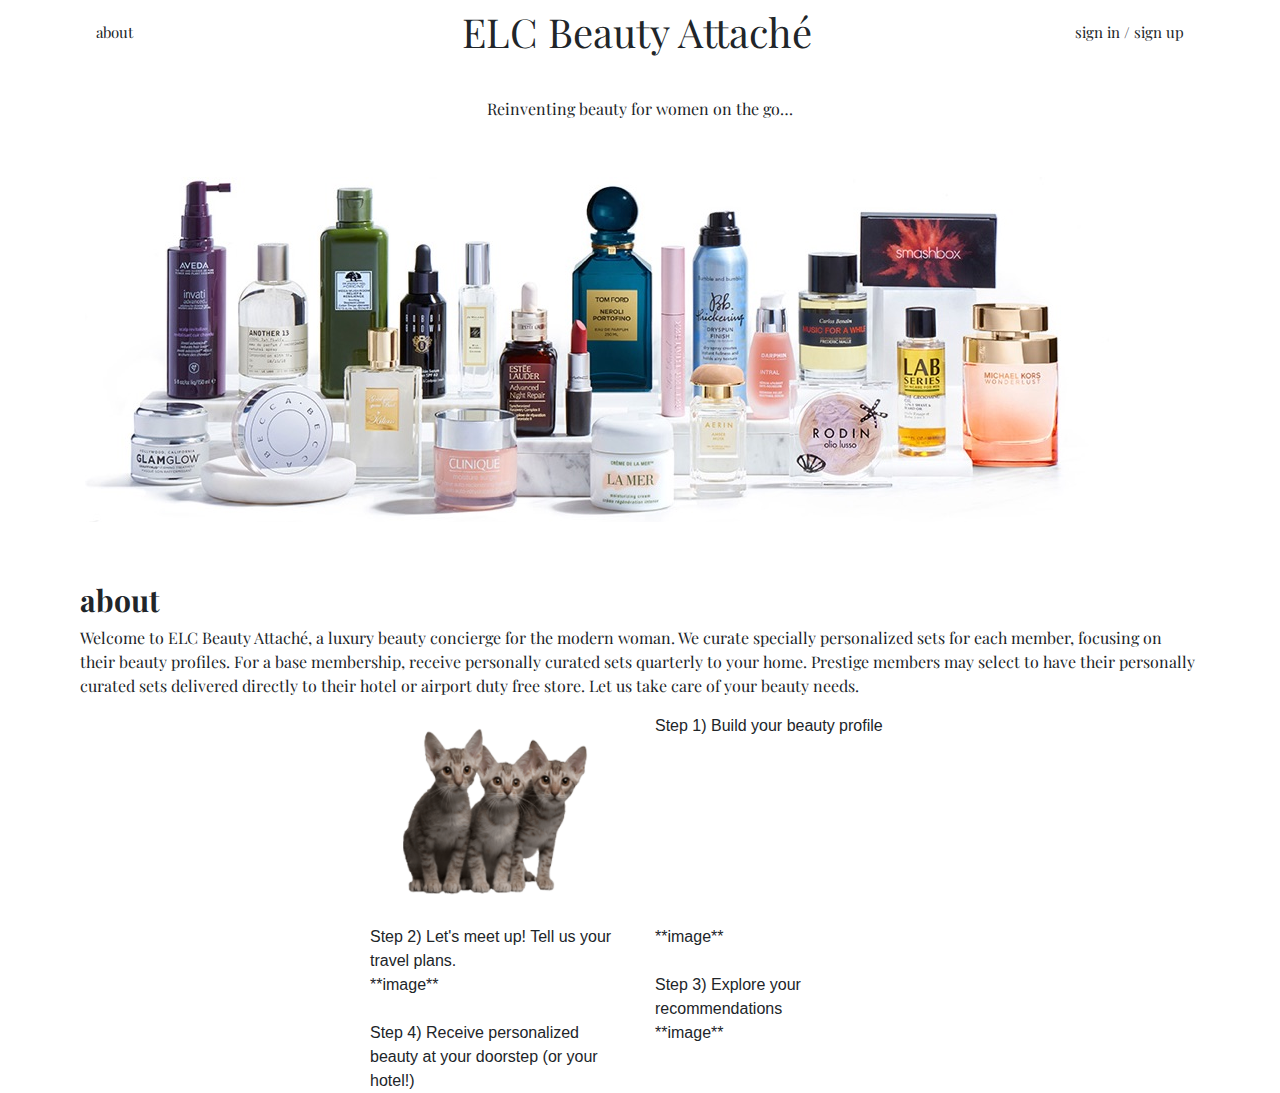
==== index.html @ 8c1aeeaa "added steps to landing page" ====
<!doctype html>
<html lang="en">
  <head>
    <!-- Required meta tags -->
    <meta charset="utf-8">
    <meta name="viewport" content="width=device-width, initial-scale=1, shrink-to-fit=no">

    <!-- Bootstrap CSS -->
    <link rel="stylesheet" href="https://maxcdn.bootstrapcdn.com/bootstrap/4.0.0/css/bootstrap.min.css" integrity="sha384-Gn5384xqQ1aoWXA+058RXPxPg6fy4IWvTNh0E263XmFcJlSAwiGgFAW/dAiS6JXm" crossorigin="anonymous">

        <!-- Custom styles for this template -->
    <link href="css/style.css" rel="stylesheet">

    <link href="https://fonts.googleapis.com/css?family=Playfair+Display:400,400i,700,700i,900,900i" rel="stylesheet">

    <title>ELC Beauty Attaché</title>

  </head>

  <body>        
    
    <div class="navbar">
      <div class = "item1"> <h5> about</h5> </div>
      <div class = "item2"> <h1> ELC Beauty Attaché </h1> </div>
      <div class = "item3"> <h5> sign in / sign up </h5> </div>
    </div>  

    <div class = "welcome">
      <p> Reinventing beauty for women on the go… </p>
    </div>

    <div class = "container">
      <img id = "landing_image" src = "images/landing.jpeg">
    </div>

    <div class = "about">
      <h1> about </h1>
      <p> Welcome to ELC Beauty Attaché, a luxury beauty concierge for the modern woman. We curate specially personalized
        sets for each member, focusing on their beauty profiles. For a base membership, receive personally curated sets
        quarterly to your home. Prestige members may select to have their personally curated sets delivered directly to their
        hotel or airport duty free store.

        Let us take care of your beauty needs. </p>
    </div>

    <div class="container">
      <div class="row justify-content-md-center">
        <div class="col-md-3 steps">
          <img src = "images/cats.png">
        </div>
        <div class="col-md-3">
          Step 1) Build your beauty profile
        </div>
      </div>
      <div class="row justify-content-md-center">
        <div class="col-md-3">
          Step 2) Let's meet up! Tell us your travel plans. 
          <!-- <img src = "images/cats.png"> -->
        </div>
        <div class="col-md-3">
          **image**
        </div>
      </div>
      <div class="row justify-content-md-center">
        <div class="col-md-3">
          **image**
          <!-- <img src = "images/cats.png"> -->
        </div>
        <div class="col-md-3">
          Step 3) Explore your recommendations 
        </div>
      </div>
      <div class="row justify-content-md-center">
        <div class="col-md-3">
          Step 4) Receive personalized beauty at your doorstep (or your hotel!)
          <!-- <img src = "images/cats.png"> -->
        </div>
        <div class="col-md-3">
          **image**
        </div>
      </div>
    </div>

    <!-- Optional JavaScript -->
    <!-- jQuery first, then Popper.js, then Bootstrap JS -->
    <script src="https://code.jquery.com/jquery-3.2.1.slim.min.js" integrity="sha384-KJ3o2DKtIkvYIK3UENzmM7KCkRr/rE9/Qpg6aAZGJwFDMVNA/GpGFF93hXpG5KkN" crossorigin="anonymous"></script>
    <script src="https://cdnjs.cloudflare.com/ajax/libs/popper.js/1.12.9/umd/popper.min.js" integrity="sha384-ApNbgh9B+Y1QKtv3Rn7W3mgPxhU9K/ScQsAP7hUibX39j7fakFPskvXusvfa0b4Q" crossorigin="anonymous"></script>
    <script src="https://maxcdn.bootstrapcdn.com/bootstrap/4.0.0/js/bootstrap.min.js" integrity="sha384-JZR6Spejh4U02d8jOt6vLEHfe/JQGiRRSQQxSfFWpi1MquVdAyjUar5+76PVCmYl" crossorigin="anonymous"></script>
  </body>
</html>
---- css/style.css ----
.navbar {
    display: flex;
    width: 100%;
    justify-content: space-between;
}


.item1 h5 {
    font-family: 'Playfair Display', serif;
    font-weight: 400;
    /* margin-top: 20px; */
    font-size: 15px;
    margin-left: 80px;
}

.item1 :hover, .item3 :hover { 
    color: blue;
    cursor: pointer;
}

.item2 h1 {
    font-family: 'Playfair Display', serif;
    font-weight: 400;
    font-size: 40px;
    margin-left: 65px;

}

.item3 h5 {
    font-family: 'Playfair Display', serif;
    font-weight: 400;
    font-size: 15px;
    margin-right: 80px;
}


.welcome {
    margin-top: 25px;
    text-align: center;
    font-family: 'Playfair Display',
        serif;
}


#landing_image { 
    margin-top: 40px;
    margin-bottom: 60px;
}

.about { 
    margin-left: 80px;
    margin-right: 80px;
}
.about h1 { 

    text-align:  left; 
    font-family: 'Playfair Display',
        serif;
    font-weight: bold;
    font-style: 900i;
    font-size: 30px;

}

.about p{ 
    /* text-align: center; */
    font-family: 'Playfair Display',
        serif;
}


.steps img { 
    max-width: 250px;
    max-height: 250px;

}
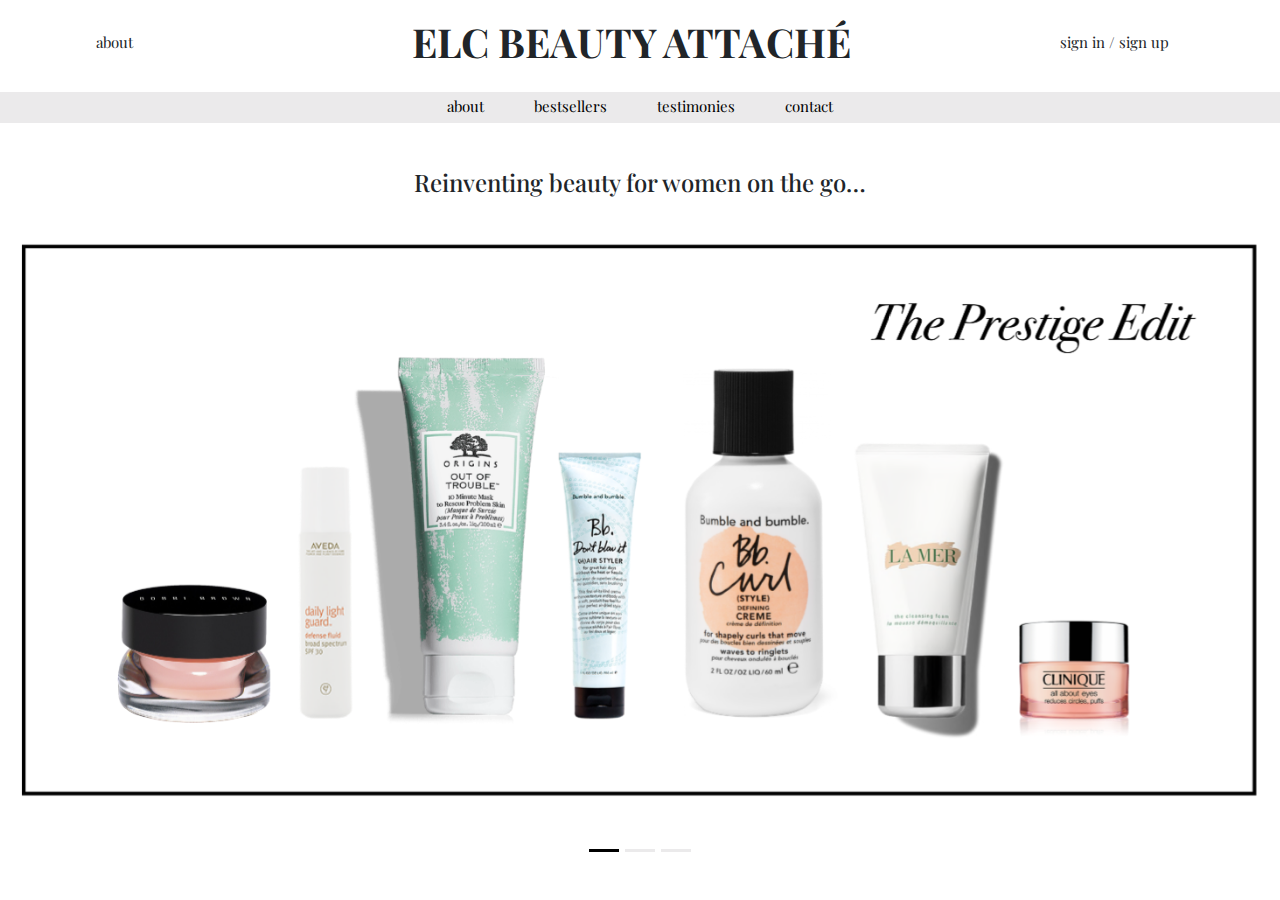
==== commit 79474099: "added carousel and more functionality on about page" ====
--- a/index.html
+++ b/index.html
@@ -20,63 +20,47 @@
   <body>        
     
     <div class="navbar">
-      <div class = "item1"> <h5> about</h5> </div>
-      <div class = "item2"> <h1> ELC Beauty Attaché </h1> </div>
+      <div class = "item1"> <h5> about </h5> </div>
+      <!-- <div class = "" -->
+      <div class = "item2"> <h1> ELC BEAUTY ATTACHÉ </h1> </div>
       <div class = "item3"> <h5> sign in / sign up </h5> </div>
-    </div>  
+    </div> 
+    
+    <div class="small_navbar">
+      <div class="itemA">
+        <h5> <a href = "about.html"> about </a> </h5>
+      </div>
+      <div class="itemB">
+        <h5> <a href="about.html"> bestsellers </a></h5>
+      </div>
+      <div class="itemC">
+        <h5> <a href="about.html"> testimonies </a> </h5>
+      </div>
+      <div class="itemD">
+        <h5> <a href="about.html"> contact </a> </h5>
+      </div>
+    </div>
 
     <div class = "welcome">
-      <p> Reinventing beauty for women on the go… </p>
+      <h4> Reinventing beauty for women on the go… </h4>
     </div>
 
-    <div class = "container">
-      <img id = "landing_image" src = "images/landing.jpeg">
-    </div>
 
-    <div class = "about">
-      <h1> about </h1>
-      <p> Welcome to ELC Beauty Attaché, a luxury beauty concierge for the modern woman. We curate specially personalized
-        sets for each member, focusing on their beauty profiles. For a base membership, receive personally curated sets
-        quarterly to your home. Prestige members may select to have their personally curated sets delivered directly to their
-        hotel or airport duty free store.
-
-        Let us take care of your beauty needs. </p>
-    </div>
-
-    <div class="container">
-      <div class="row justify-content-md-center">
-        <div class="col-md-3 steps">
-          <img src = "images/cats.png">
+    <div id="carouselExampleIndicators" class="main_carousel carousel slide" data-ride="carousel">
+      <ol class="carousel-indicators">
+        <li data-target="#carouselExampleIndicators" data-slide-to="0" class="active"></li>
+        <li data-target="#carouselExampleIndicators" data-slide-to="1" ></li>    
+        <li data-target="#carouselExampleIndicators" data-slide-to="2" ></li>
+      </ol>
+      <div class="carousel-inner">
+        <div class="carousel-item active">
+          <img class="landing_image" src="images/landing1.png" class = "d-block w-100" alt="First slide">
         </div>
-        <div class="col-md-3">
-          Step 1) Build your beauty profile
+        <div class="carousel-item">
+          <img class="landing_image" src="images/landing2.png" class = "d-block w-100" alt="Second slide">
         </div>
-      </div>
-      <div class="row justify-content-md-center">
-        <div class="col-md-3">
-          Step 2) Let's meet up! Tell us your travel plans. 
-          <!-- <img src = "images/cats.png"> -->
-        </div>
-        <div class="col-md-3">
-          **image**
-        </div>
-      </div>
-      <div class="row justify-content-md-center">
-        <div class="col-md-3">
-          **image**
-          <!-- <img src = "images/cats.png"> -->
-        </div>
-        <div class="col-md-3">
-          Step 3) Explore your recommendations 
-        </div>
-      </div>
-      <div class="row justify-content-md-center">
-        <div class="col-md-3">
-          Step 4) Receive personalized beauty at your doorstep (or your hotel!)
-          <!-- <img src = "images/cats.png"> -->
-        </div>
-        <div class="col-md-3">
-          **image**
+        <div class="carousel-item">
+          <img class="landing_image" src="images/landing3.png" class="d-block w-100" alt="Third slide">
         </div>
       </div>
     </div>
--- a/css/style.css
+++ b/css/style.css
@@ -1,4 +1,9 @@
+/* body { 
+    background-color: grey;
+
+} */
 .navbar {
+    margin-top: 10px;
     display: flex;
     width: 100%;
     justify-content: space-between;
@@ -14,15 +19,15 @@
 }
 
 .item1 :hover, .item3 :hover { 
-    color: blue;
+    color: #6DD3C2;
     cursor: pointer;
 }
 
 .item2 h1 {
     font-family: 'Playfair Display', serif;
-    font-weight: 400;
+    font-weight: 700;
     font-size: 40px;
-    margin-left: 65px;
+    margin-left: 70px;
 
 }
 
@@ -30,35 +35,123 @@
     font-family: 'Playfair Display', serif;
     font-weight: 400;
     font-size: 15px;
-    margin-right: 80px;
-}
-
+    margin-right: 95px;
+}
+
+
+/* smaller navbar */
+
+.small_navbar {
+    margin-top: 10px;
+    display: block;
+    padding-top: 5px;
+    padding-bottom: auto;
+    display: flex;
+    width: 100%;
+    justify-content: center;
+    background-color: #ebeaeb
+    
+}
+
+.itemA h5 a,
+.itemB h5 a,
+.itemC h5 a,
+.itemD h5 a,
+.itemE h5 a {
+    text-decoration: none;
+    color: black;
+}
+
+.itemA h5 a:hover,
+.itemB h5 a:hover,
+.itemC h5 a:hover,
+.itemD h5 a:hover { 
+    color: #6DD3C2;
+    cursor: pointer;
+}
+
+.itemA h5 {
+    font-family: 'Playfair Display', serif;
+    font-weight: 400;
+    /* margin-top: 20px; */
+    font-size: 15px;
+    margin-right: 50px;
+    /* margin-left: 80px; */
+}
+
+.itemB h5 {
+    font-family: 'Playfair Display', serif;
+    font-weight: 400;
+    font-size: 15px;
+    /* margin-left: 70px; */
+
+}
+
+.itemC h5 {
+    font-family: 'Playfair Display', serif;
+    font-weight: 400;
+    font-size: 15px;
+    margin-left: 50px;
+}
+
+.itemD h5 {
+    font-family: 'Playfair Display', serif;
+    font-weight: 400;
+    font-size: 15px;
+    margin-left: 50px;
+}
 
 .welcome {
-    margin-top: 25px;
+    margin-top: 45px;
+    margin-bottom: 25px;
     text-align: center;
     font-family: 'Playfair Display',
         serif;
 }
 
 
-#landing_image { 
-    margin-top: 40px;
+
+/* carousel */
+
+.landing_image {
+    margin: 0px;
+    /* margin-top: 10px; */
     margin-bottom: 60px;
-}
+    max-width: 100%;
+
+}
+.carousel-indicators li {
+    /* position: relative; */
+    /* height: 200px; */
+    background-color: #ebeaeb;
+}
+
+.carousel-indicators .active {
+    background-color: black;
+}
+
+
+
+
+
+
+
+/* about page */
 
 .about { 
-    margin-left: 80px;
-    margin-right: 80px;
+    margin-top: 20px;
+    margin-left: 300px;
+    margin-right: 300px;
 }
 .about h1 { 
 
-    text-align:  left; 
+    text-align:  center; 
     font-family: 'Playfair Display',
         serif;
     font-weight: bold;
     font-style: 900i;
     font-size: 30px;
+    font-style: italic;
 
 }
 
@@ -68,9 +161,58 @@
         serif;
 }
 
+
+/* check in walkthrough */
 
 .steps img { 
     max-width: 250px;
     max-height: 250px;
 
-}+}
+
+
+.check_in_header {
+    margin-top: 60px;
+    margin-bottom: 40px;
+    text-align: center;
+    font-family: 'Playfair Display',
+        serif;
+    font-weight: bold;
+    font-style: italic;
+    font-style: 900;
+    font-size: 30px;
+
+}
+
+
+
+.info { 
+    position: relative;
+    display: block;
+    margin-top: auto;
+    margin-bottom: auto;
+
+}
+
+.info > img { 
+    position: absolute;
+    top: 4px;
+    right: 30%;
+}
+
+
+.steps > h5{
+    position: absolute;
+    font-family: 'Playfair Display',
+    serif;
+    font-weight: 700;
+
+}
+
+.steps > p{ 
+    font-family: 'Playfair Display',
+    serif;
+    font-weight: 400;
+}
+
+
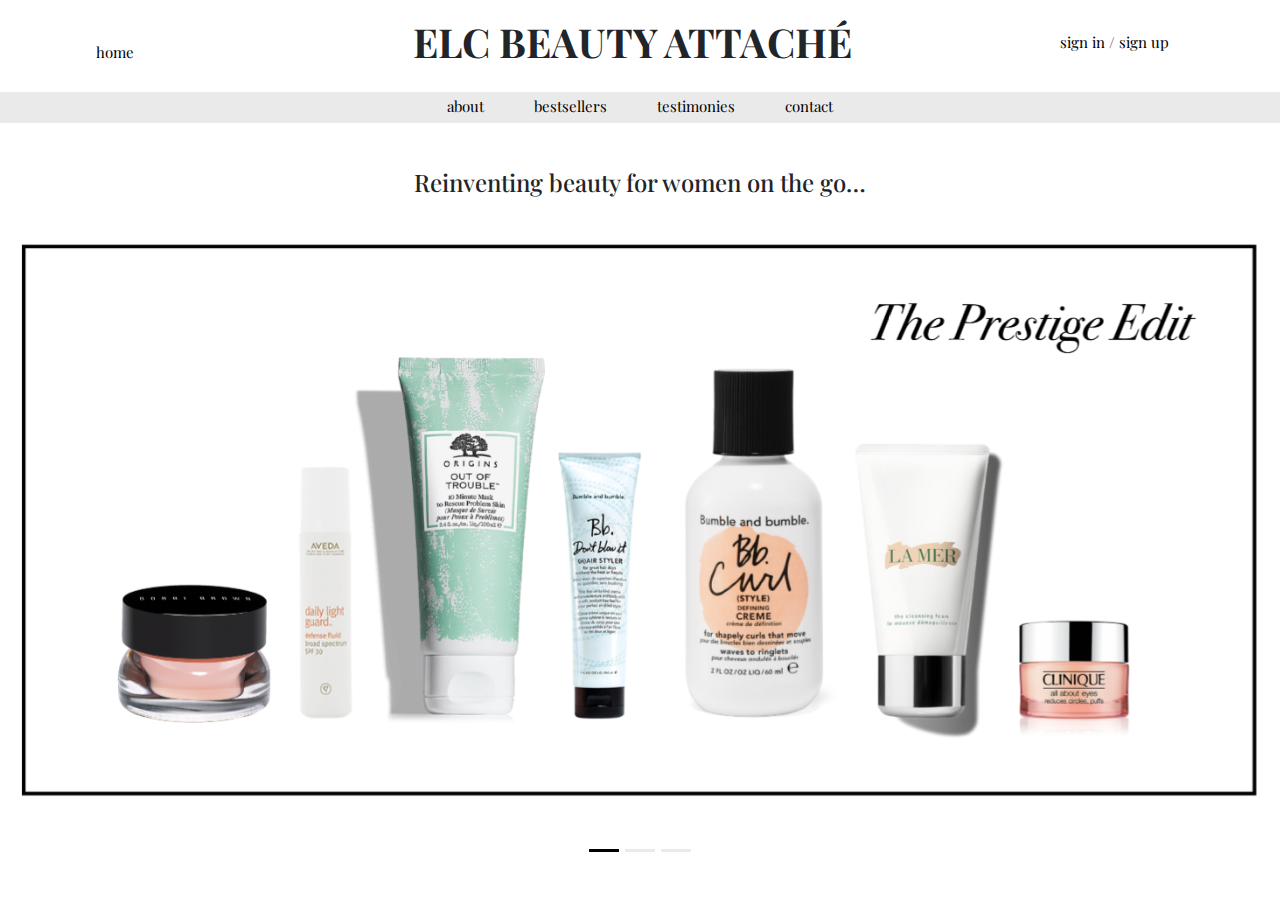
==== commit 4e23ce77: "final version" ====
--- a/index.html
+++ b/index.html
@@ -19,13 +19,22 @@
 
   <body>        
     
-    <div class="navbar">
-      <div class = "item1"> <h5> about </h5> </div>
-      <!-- <div class = "" -->
-      <div class = "item2"> <h1> ELC BEAUTY ATTACHÉ </h1> </div>
-      <div class = "item3"> <h5> sign in / sign up </h5> </div>
-    </div> 
-    
+  <div class="navbar">
+    <div class="item1">
+      <h5> <span> <a id="home" href="index.html">home</a></span> </h5>
+    </div>
+    <div class="item2">
+      <h1> ELC BEAUTY ATTACHÉ </h1>
+    </div>
+    <div class="item3">
+      <h5>
+        <span> <a id="signin" href="signup.html">sign in</a></span>
+        /
+        <span> <a id="signup" href="signup.html">sign up </a> </span>
+      </h5>
+    </div>
+  </div>
+      
     <div class="small_navbar">
       <div class="itemA">
         <h5> <a href = "about.html"> about </a> </h5>
--- a/css/style.css
+++ b/css/style.css
@@ -7,21 +7,23 @@
     display: flex;
     width: 100%;
     justify-content: space-between;
-}
-
+
+}
+
+.item3 h5 span {
+    text-decoration: none;
+    color: black;
+}
 
 .item1 h5 {
     font-family: 'Playfair Display', serif;
     font-weight: 400;
-    /* margin-top: 20px; */
+    margin-top: 20px;
     font-size: 15px;
     margin-left: 80px;
 }
 
-.item1 :hover, .item3 :hover { 
-    color: #6DD3C2;
-    cursor: pointer;
-}
+
 
 .item2 h1 {
     font-family: 'Playfair Display', serif;
@@ -36,6 +38,18 @@
     font-weight: 400;
     font-size: 15px;
     margin-right: 95px;
+}
+
+#signin, #signup, #home { 
+    text-decoration: none;
+    color: black;
+
+}
+#signin:hover,
+#signup:hover,
+#home:hover {
+    color: #6DD3C2;
+    cursor: pointer;
 }
 
 
@@ -139,9 +153,13 @@
 /* about page */
 
 .about { 
-    margin-top: 20px;
+    /* margin-top: 20px;
     margin-left: 300px;
-    margin-right: 300px;
+    margin-right: 300px; */
+    display: block;
+    margin-left: auto;
+    margin-right: auto;
+    width: 50%;
 }
 .about h1 { 
 
@@ -164,10 +182,8 @@
 
 /* check in walkthrough */
 
-.steps img { 
-    max-width: 250px;
-    max-height: 250px;
-
+.check_in img { 
+    height: 100vh;
 }
 
 
@@ -185,19 +201,17 @@
 }
 
 
-
+/* 
 .info { 
     position: relative;
-    display: block;
-    margin-top: auto;
-    margin-bottom: auto;
 
 }
 
 .info > img { 
     position: absolute;
-    top: 4px;
-    right: 30%;
+    bottom: 50px;
+    left: 10px;
+    max-width: 100px;
 }
 
 
@@ -206,6 +220,11 @@
     font-family: 'Playfair Display',
     serif;
     font-weight: 700;
+    top: 50%;
+        /* display: block;
+        margin-top: auto;
+        margin-bottom: auto; */
+
 
 }
 
@@ -213,6 +232,6 @@
     font-family: 'Playfair Display',
     serif;
     font-weight: 400;
-}
-
-
+} */
+
+
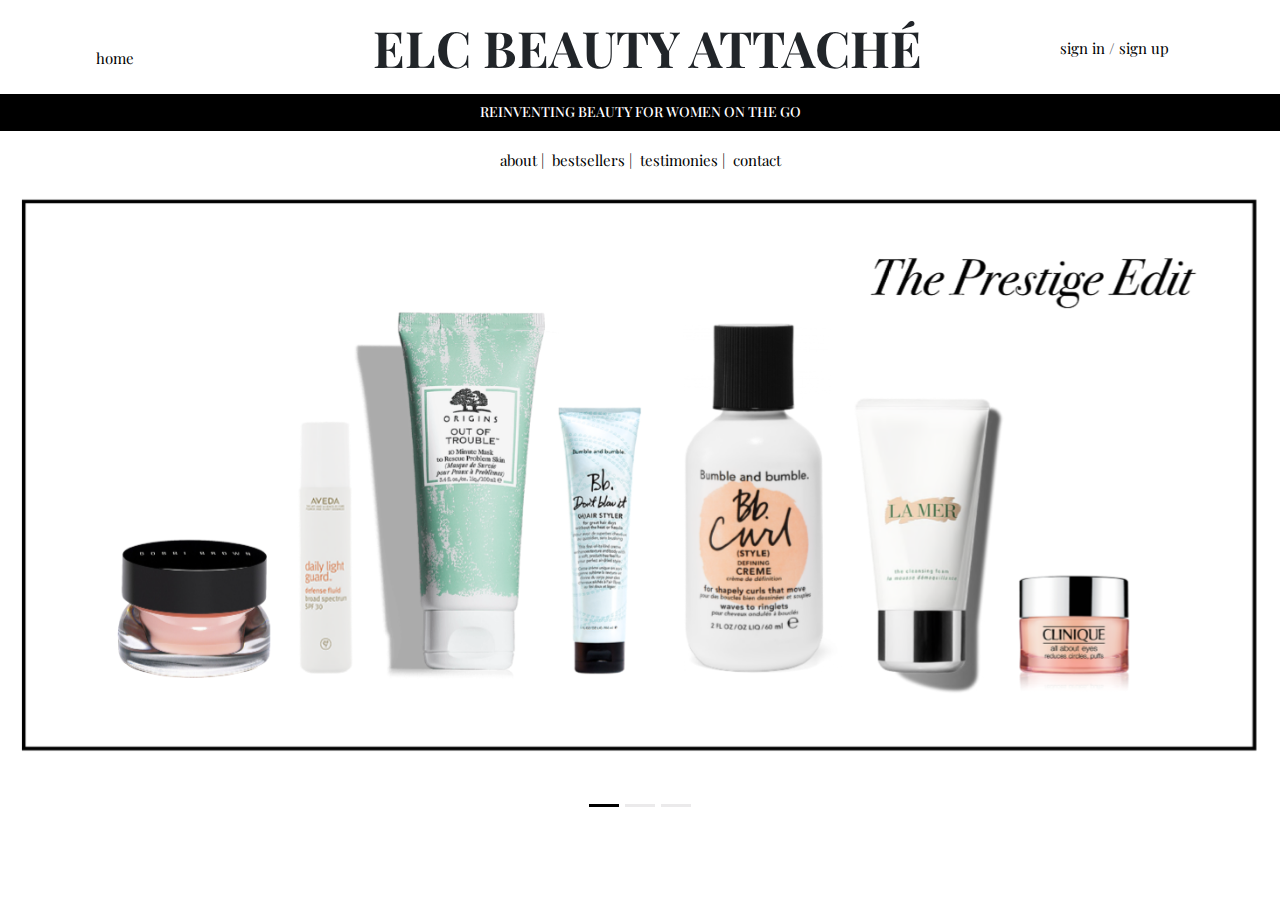
==== commit 698e5f2a: "fixing nav bar" ====
--- a/index.html
+++ b/index.html
@@ -35,23 +35,23 @@
     </div>
   </div>
       
+    <div class="welcome">
+      <h4> REINVENTING BEAUTY FOR WOMEN ON THE GO </h4>
+    </div>  
+
     <div class="small_navbar">
       <div class="itemA">
-        <h5> <a href = "about.html"> about </a> </h5>
+        <h5> <a href = "about.html"> about | </a> </h5>
       </div>
       <div class="itemB">
-        <h5> <a href="about.html"> bestsellers </a></h5>
+        <h5> <a href="about.html"> &#160 bestsellers | </a></h5>
       </div>
       <div class="itemC">
-        <h5> <a href="about.html"> testimonies </a> </h5>
+        <h5> <a href="about.html">&#160 testimonies | </a> </h5>
       </div>
       <div class="itemD">
-        <h5> <a href="about.html"> contact </a> </h5>
+      <h5> <a href="about.html">&#160 contact </a> </h5>
       </div>
-    </div>
-
-    <div class = "welcome">
-      <h4> Reinventing beauty for women on the go… </h4>
     </div>
 
 
--- a/css/style.css
+++ b/css/style.css
@@ -28,8 +28,8 @@
 .item2 h1 {
     font-family: 'Playfair Display', serif;
     font-weight: 700;
-    font-size: 40px;
-    margin-left: 70px;
+    font-size: 50px;
+    margin-left: 100px;
 
 }
 
@@ -63,7 +63,7 @@
     display: flex;
     width: 100%;
     justify-content: center;
-    background-color: #ebeaeb
+    /* background-color: #ebeaeb */
     
 }
 
@@ -89,7 +89,7 @@
     font-weight: 400;
     /* margin-top: 20px; */
     font-size: 15px;
-    margin-right: 50px;
+    /* margin-right: 50px; */
     /* margin-left: 80px; */
 }
 
@@ -105,22 +105,33 @@
     font-family: 'Playfair Display', serif;
     font-weight: 400;
     font-size: 15px;
-    margin-left: 50px;
+    /* margin-left: 50px; */
 }
 
 .itemD h5 {
     font-family: 'Playfair Display', serif;
     font-weight: 400;
     font-size: 15px;
-    margin-left: 50px;
+    /* margin-left: 50px; */
 }
 
 .welcome {
-    margin-top: 45px;
-    margin-bottom: 25px;
+    /* margin-top: 45px; */
+    margin-bottom: 15px;
+    min-width: 20px;
+    padding-top: 10px;
+    padding-bottom: 2px;
     text-align: center;
     font-family: 'Playfair Display',
         serif;
+    background-color: black;
+    font-weight: 400;
+    color: white;
+    
+}
+
+.welcome h4 {
+    font-size: 14px;
 }
 
 
@@ -183,7 +194,7 @@
 /* check in walkthrough */
 
 .check_in img { 
-    height: 100vh;
+    height: 200vh;
 }
 
 
@@ -226,12 +237,3 @@
         margin-bottom: auto; */
 
 
-}
-
-.steps > p{ 
-    font-family: 'Playfair Display',
-    serif;
-    font-weight: 400;
-} */
-
-
